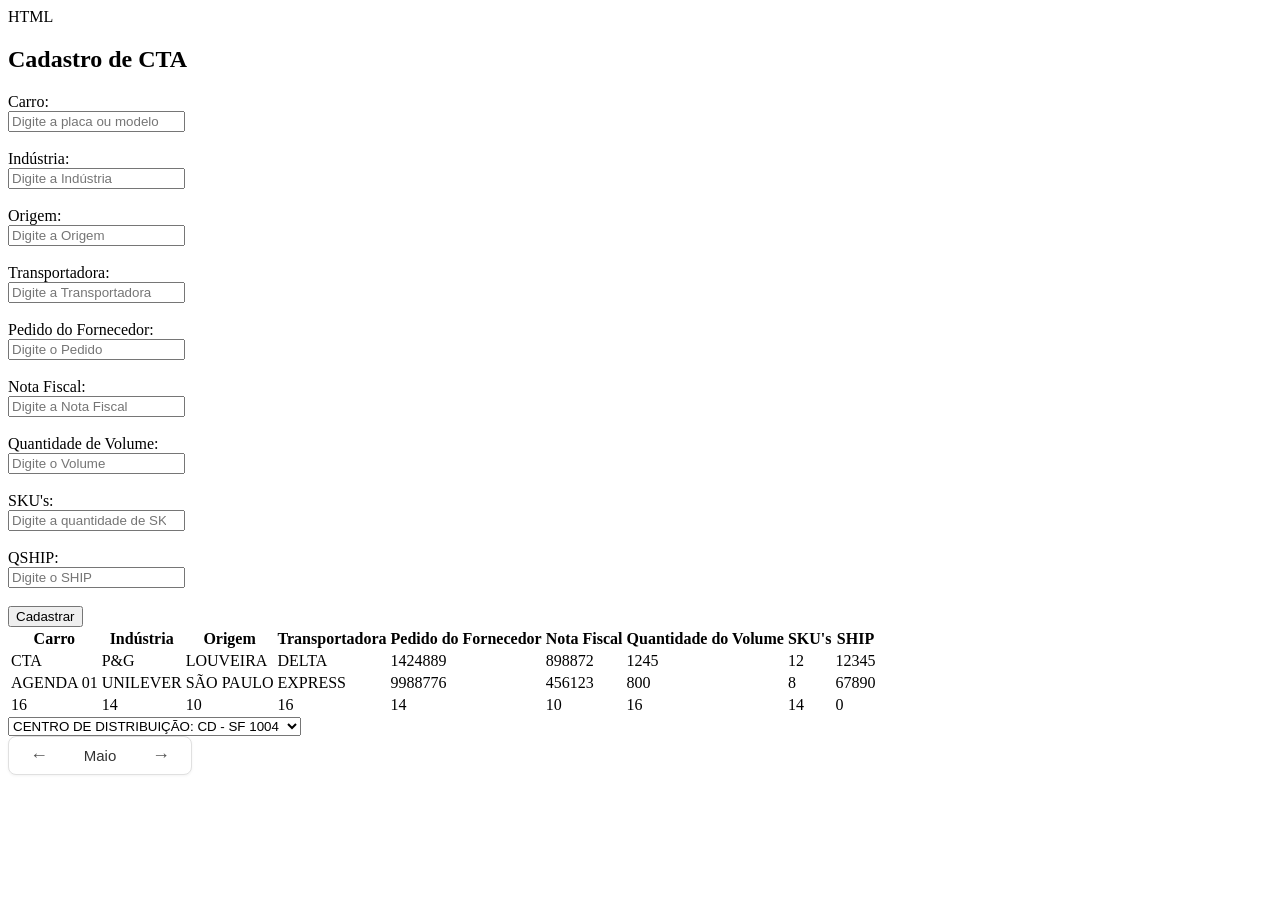
==== sistema-agendamento/Front-end/index.html @ c62ebc42 "Initialize RickSQN-patch-1.08---UP" ====
<!DOCTYPE html>
<html lang="en">
<head>
     <!-- Arquivos externos (CSS, JS) e metadados -->
    <meta charset="UTF-8">
    <meta name="viewport" content="width=device-width, initial-scale=1.0">
    <link rel="style" href="../sistema-agendamento/styles.css">
    <script src="../sistema-agendamento/funcions.js"></script>

    <title>Uniage
    
    </title>

<body>

    <!-- Formulário Para Cadastro de CTA -->
    HTML
    <h2>Cadastro de CTA</h2>

    <form action="/enviar-dados" method="POST">

        <label for="carro">Carro:</label><br>
        <input type="text" id="carro" name="carro" placeholder="Digite a placa ou modelo" required><br><br>

        <label for="industria">Indústria:</label><br>
        <input type="text" id="industria" name="industria" placeholder="Digite a Indústria" required><br><br>

        <label for="origem">Origem:</label><br>
        <input type="text" id="origem" name="origem" placeholder="Digite a Origem" required><br><br>

        <label for="transportadora">Transportadora:</label><br>
        <input type="text" id="transportadora" name="transportadora" placeholder="Digite a Transportadora"
            required><br><br>

        <label for="pfornecedor">Pedido do Fornecedor:</label><br>
        <input type="number" id="pfornecedor" name="pfornecedor" placeholder="Digite o Pedido" required><br><br>

        <label for="nf">Nota Fiscal:</label><br>
        <input type="number" id="nf" name="nf" placeholder="Digite a Nota Fiscal" required><br><br>

        <label for="qvolume">Quantidade de Volume:</label><br>
        <input type="number" id="qvolume" name="qvolume" placeholder="Digite o Volume" required><br><br>

        <label for="sku">SKU's:</label><br>
        <input type="number" id="sku" name="sku" placeholder="Digite a quantidade de SKU" required><br><br>

        <label for="ship">QSHIP:</label><br>
        <input type="number" id="ship" name="ship" placeholder="Digite o SHIP" required><br><br>

        <input type="submit" value="Cadastrar">

    </form>

    <!-- tabela de base para ter o controle de entrada de mercadoria -->
    <table>
        <thead>
            <tr>
                <th>Carro</th>
                <th>Indústria</th>
                <th>Origem</th>
                <th>Transportadora</th>
                <th>Pedido do Fornecedor</th>
                <th>Nota Fiscal</th>
                <th>Quantidade do Volume</th>
                <th>SKU's</th>
                <th>SHIP</th>
            </tr>
        </thead>

        <tbody>
            <!-- 1º Veículo (Entrada) -->
            <tr>
                <td>CTA</td>
                <td>P&G</td>
                <td>LOUVEIRA</td>
                <td>DELTA</td>
                <td>1424889</td>
                <td>898872</td>
                <td>1245</td>
                <td>12</td>
                <td>12345</td>
            </tr>

            <!-- 2º Veículo (Agendamento) -->
            <tr>
                <td>AGENDA 01</td>
                <td>UNILEVER</td>
                <td>SÃO PAULO</td>
                <td>EXPRESS</td>
                <td>9988776</td>
                <td>456123</td>
                <td>800</td>
                <td>8</td>
                <td>67890</td>
            </tr>

            <!-- 3º Veículo (Dados numéricos anteriores) -->
            <tr>
                <td>16</td>
                <td>14</td>
                <td>10</td>
                <td>16</td>
                <td>14</td>
                <td>10</td>
                <td>16</td>
                <td>14</td>
                <td>0</td>
            </tr>
        </tbody>
    </table>
</body>


<!--- input Selection para trocar o CD's : CD SF, ES, RJ 
  * usando a Classe e select com a base de input option não precisar colocar texto e economizar expaço 
  --->

<!-- selection CD --->
<div class="cd-selector-group" style="width: 350px;">
    <select class="cd-select" id="centroDistribuicao" name="centroDistribuicao">
        <option value="SF1004">CENTRO DE DISTRIBUIÇÃO: CD - SF 1004</option>
        <option value="SP2001">CENTRO DE DISTRIBUIÇÃO: CD - SP 2001</option>
        <option value="RJ3005">CENTRO DE DISTRIBUIÇÃO: CD - RJ 3005</option>
        <option value="MG4008">CENTRO DE DISTRIBUIÇÃO: CD - MG 4008</option>
    </select>
</div>

<!-- selection MES --->

<div class="month-selector">
    <button type="button" class="btn-arrow" onclick="mudarMes(-1)">&#8592;</button>
    <span class="month-display" id="textoMes">Maio</span>
    <button type="button" class="btn-arrow" onclick="mudarMes(1)">&#8594;</button>

    <!-- O input real que guarda o valor para o formulário (ex: 5 para Maio) -->
    <input type="hidden" id="inputMes" name="mes_selecionado" value="5">
</div>

<style>
    .month-selector {
        display: inline-flex;
        align-items: center;
        background-color: #ffffff;
        border: 1px solid #e0e0e0;
        border-radius: 8px;
        padding: 8px 16px;
        box-shadow: 0 1px 3px rgba(0, 0, 0, 0.05);
        font-family: 'Segoe UI', Tahoma, Geneva, Verdana, sans-serif;
        width: 150px;
        justify-content: space-between;
    }

    .btn-arrow {
        background: none;
        border: none;
        font-size: 18px;
        color: #555;
        cursor: pointer;
        padding: 0 5px;
        transition: color 0.2s;
    }

    .btn-arrow:hover {
        color: #000;
    }

    .month-display {
        font-size: 15px;
        font-weight: 500;
        color: #333;
        min-width: 80px;
        text-align: center;
        user-select: none;
        /* Evita que o texto seja selecionado ao clicar rápido */
    }
</style>
</head>

<body>


    <script>
        // Lista de todos os meses
        const meses = [
            "Janeiro", "Fevereiro", "Março", "Abril", "Maio", "Junho",
            "Julho", "Agosto", "Setembro", "Outubro", "Novembro", "Dezembro"
        ];

        // Começamos no índice 4 (Maio). Lembrando que Janeiro é 0.
        let indiceAtual = 4;

        function mudarMes(direcao) {
            // Soma ou subtrai a direção (-1 ou +1)
            indiceAtual += direcao;

            // Se passar de Dezembro (11), volta para Janeiro (0)
            if (indiceAtual > 11) {
                indiceAtual = 0;
            }
            // Se voltar antes de Janeiro (0), vai para Dezembro (11)
            else if (indiceAtual < 0) {
                indiceAtual = 11;
            }

            // Atualiza o texto visível na tela
            document.getElementById('textoMes').innerText = meses[indiceAtual];

            // Atualiza o valor do input oculto (índice + 1 para o mês ficar de 1 a 12)
            document.getElementById('inputMes').value = indiceAtual + 1;

            // Opcional: Se você precisar recarregar dados da tela quando o mês mudar,
            // você pode chamar a função aqui. Exemplo: carregarDadosDoMes();
            console.log("Mês selecionado para envio:", document.getElementById('inputMes').value);
        }
    </script>

</html>
<script>
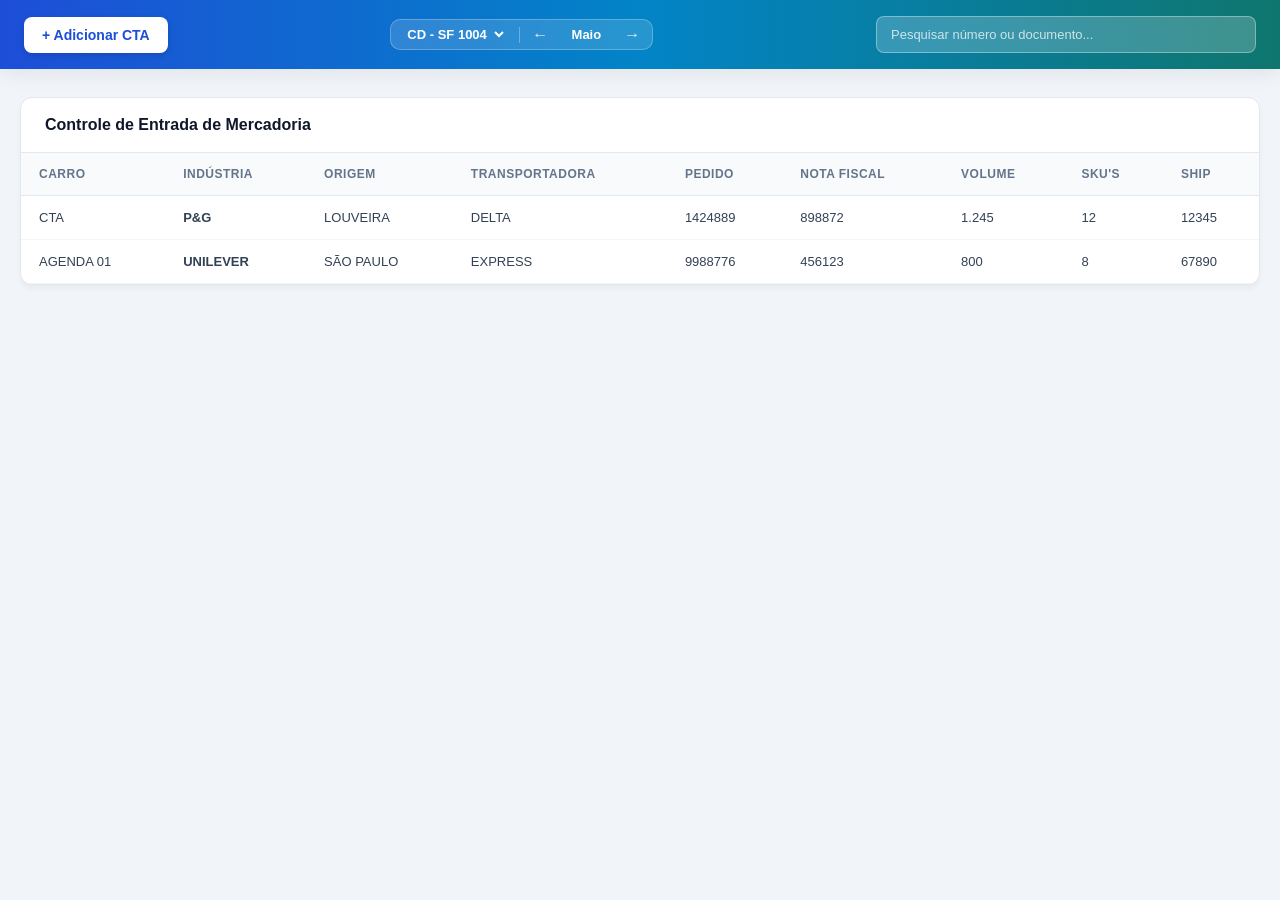
==== commit e0288f0a: "Initialize 1.07" ====
--- a/sistema-agendamento/Front-end/index.html
+++ b/sistema-agendamento/Front-end/index.html
@@ -1,218 +1,134 @@
 <!DOCTYPE html>
-<html lang="en">
+<html lang="pt-BR">
+
 <head>
-     <!-- Arquivos externos (CSS, JS) e metadados -->
     <meta charset="UTF-8">
     <meta name="viewport" content="width=device-width, initial-scale=1.0">
-    <link rel="style" href="../sistema-agendamento/styles.css">
-    <script src="../sistema-agendamento/funcions.js"></script>
+    <title>Uniage - Controle de Entrada</title>
+    <link rel="stylesheet" href="styles.css">
 
-    <title>Uniage
-    
-    </title>
-
-<body>
-
-    <!-- Formulário Para Cadastro de CTA -->
-    HTML
-    <h2>Cadastro de CTA</h2>
-
-    <form action="/enviar-dados" method="POST">
-
-        <label for="carro">Carro:</label><br>
-        <input type="text" id="carro" name="carro" placeholder="Digite a placa ou modelo" required><br><br>
-
-        <label for="industria">Indústria:</label><br>
-        <input type="text" id="industria" name="industria" placeholder="Digite a Indústria" required><br><br>
-
-        <label for="origem">Origem:</label><br>
-        <input type="text" id="origem" name="origem" placeholder="Digite a Origem" required><br><br>
-
-        <label for="transportadora">Transportadora:</label><br>
-        <input type="text" id="transportadora" name="transportadora" placeholder="Digite a Transportadora"
-            required><br><br>
-
-        <label for="pfornecedor">Pedido do Fornecedor:</label><br>
-        <input type="number" id="pfornecedor" name="pfornecedor" placeholder="Digite o Pedido" required><br><br>
-
-        <label for="nf">Nota Fiscal:</label><br>
-        <input type="number" id="nf" name="nf" placeholder="Digite a Nota Fiscal" required><br><br>
-
-        <label for="qvolume">Quantidade de Volume:</label><br>
-        <input type="number" id="qvolume" name="qvolume" placeholder="Digite o Volume" required><br><br>
-
-        <label for="sku">SKU's:</label><br>
-        <input type="number" id="sku" name="sku" placeholder="Digite a quantidade de SKU" required><br><br>
-
-        <label for="ship">QSHIP:</label><br>
-        <input type="number" id="ship" name="ship" placeholder="Digite o SHIP" required><br><br>
-
-        <input type="submit" value="Cadastrar">
-
-    </form>
-
-    <!-- tabela de base para ter o controle de entrada de mercadoria -->
-    <table>
-        <thead>
-            <tr>
-                <th>Carro</th>
-                <th>Indústria</th>
-                <th>Origem</th>
-                <th>Transportadora</th>
-                <th>Pedido do Fornecedor</th>
-                <th>Nota Fiscal</th>
-                <th>Quantidade do Volume</th>
-                <th>SKU's</th>
-                <th>SHIP</th>
-            </tr>
-        </thead>
-
-        <tbody>
-            <!-- 1º Veículo (Entrada) -->
-            <tr>
-                <td>CTA</td>
-                <td>P&G</td>
-                <td>LOUVEIRA</td>
-                <td>DELTA</td>
-                <td>1424889</td>
-                <td>898872</td>
-                <td>1245</td>
-                <td>12</td>
-                <td>12345</td>
-            </tr>
-
-            <!-- 2º Veículo (Agendamento) -->
-            <tr>
-                <td>AGENDA 01</td>
-                <td>UNILEVER</td>
-                <td>SÃO PAULO</td>
-                <td>EXPRESS</td>
-                <td>9988776</td>
-                <td>456123</td>
-                <td>800</td>
-                <td>8</td>
-                <td>67890</td>
-            </tr>
-
-            <!-- 3º Veículo (Dados numéricos anteriores) -->
-            <tr>
-                <td>16</td>
-                <td>14</td>
-                <td>10</td>
-                <td>16</td>
-                <td>14</td>
-                <td>10</td>
-                <td>16</td>
-                <td>14</td>
-                <td>0</td>
-            </tr>
-        </tbody>
-    </table>
-</body>
-
-
-<!--- input Selection para trocar o CD's : CD SF, ES, RJ 
-  * usando a Classe e select com a base de input option não precisar colocar texto e economizar expaço 
-  --->
-
-<!-- selection CD --->
-<div class="cd-selector-group" style="width: 350px;">
-    <select class="cd-select" id="centroDistribuicao" name="centroDistribuicao">
-        <option value="SF1004">CENTRO DE DISTRIBUIÇÃO: CD - SF 1004</option>
-        <option value="SP2001">CENTRO DE DISTRIBUIÇÃO: CD - SP 2001</option>
-        <option value="RJ3005">CENTRO DE DISTRIBUIÇÃO: CD - RJ 3005</option>
-        <option value="MG4008">CENTRO DE DISTRIBUIÇÃO: CD - MG 4008</option>
-    </select>
-</div>
-
-<!-- selection MES --->
-
-<div class="month-selector">
-    <button type="button" class="btn-arrow" onclick="mudarMes(-1)">&#8592;</button>
-    <span class="month-display" id="textoMes">Maio</span>
-    <button type="button" class="btn-arrow" onclick="mudarMes(1)">&#8594;</button>
-
-    <!-- O input real que guarda o valor para o formulário (ex: 5 para Maio) -->
-    <input type="hidden" id="inputMes" name="mes_selecionado" value="5">
-</div>
-
-<style>
-    .month-selector {
-        display: inline-flex;
-        align-items: center;
-        background-color: #ffffff;
-        border: 1px solid #e0e0e0;
-        border-radius: 8px;
-        padding: 8px 16px;
-        box-shadow: 0 1px 3px rgba(0, 0, 0, 0.05);
-        font-family: 'Segoe UI', Tahoma, Geneva, Verdana, sans-serif;
-        width: 150px;
-        justify-content: space-between;
-    }
-
-    .btn-arrow {
-        background: none;
-        border: none;
-        font-size: 18px;
-        color: #555;
-        cursor: pointer;
-        padding: 0 5px;
-        transition: color 0.2s;
-    }
-
-    .btn-arrow:hover {
-        color: #000;
-    }
-
-    .month-display {
-        font-size: 15px;
-        font-weight: 500;
-        color: #333;
-        min-width: 80px;
-        text-align: center;
-        user-select: none;
-        /* Evita que o texto seja selecionado ao clicar rápido */
-    }
-</style>
 </head>
 
 <body>
 
+    <!-- CABEÇALHO -->
+    <header class="app-header">
+        <button id="btn-abrir-cta" class="btn-cta">+ Adicionar CTA</button>
 
-    <script>
-        // Lista de todos os meses
-        const meses = [
-            "Janeiro", "Fevereiro", "Março", "Abril", "Maio", "Junho",
-            "Julho", "Agosto", "Setembro", "Outubro", "Novembro", "Dezembro"
-        ];
+        <div class="header-filters">
+            <select class="cd-select" id="centroDistribuicao" name="centroDistribuicao">
+                <option value="SF1004">CD - SF 1004</option>
+                <option value="SP2001">CD - SP 2001</option>
+                <option value="RJ3005">CD - RJ 3005</option>
+                <option value="MG4008">CD - MG 4008</option>
+            </select>
 
-        // Começamos no índice 4 (Maio). Lembrando que Janeiro é 0.
-        let indiceAtual = 4;
+            <div class="month-selector">
+                <button type="button" class="btn-arrow" onclick="mudarMes(-1)">&#8592;</button>
+                <span class="month-display" id="textoMes">Maio</span>
+                <button type="button" class="btn-arrow" onclick="mudarMes(1)">&#8594;</button>
+                <input type="hidden" id="inputMes" name="mes_selecionado" value="5">
+            </div>
+        </div>
 
-        function mudarMes(direcao) {
-            // Soma ou subtrai a direção (-1 ou +1)
-            indiceAtual += direcao;
+        <div class="busca-container">
+            <input type="text" id="input-busca" placeholder="Pesquisar número ou documento..." autocomplete="off">
+            <ul id="resultado-busca"></ul>
+        </div>
+    </header>
 
-            // Se passar de Dezembro (11), volta para Janeiro (0)
-            if (indiceAtual > 11) {
-                indiceAtual = 0;
-            }
-            // Se voltar antes de Janeiro (0), vai para Dezembro (11)
-            else if (indiceAtual < 0) {
-                indiceAtual = 11;
-            }
+    <!-- TABELA PRINCIPAL -->
+    <main class="main-container">
+        <div class="table-card">
+            <div class="table-header">
+                <h2>Controle de Entrada de Mercadoria</h2>
+            </div>
 
-            // Atualiza o texto visível na tela
-            document.getElementById('textoMes').innerText = meses[indiceAtual];
+            <table>
+                <thead>
+                    <tr>
+                        <th>Carro</th>
+                        <th>Indústria</th>
+                        <th>Origem</th>
+                        <th>Transportadora</th>
+                        <th>Pedido</th>
+                        <th>Nota Fiscal</th>
+                        <th>Volume</th>
+                        <th>SKU's</th>
+                        <th>SHIP</th>
+                    </tr>
+                </thead>
+                <tbody>
+                    <tr>
+                        <td>CTA</td>
+                        <td><strong>P&G</strong></td>
+                        <td>LOUVEIRA</td>
+                        <td>DELTA</td>
+                        <td>1424889</td>
+                        <td>898872</td>
+                        <td>1.245</td>
+                        <td>12</td>
+                        <td>12345</td>
+                    </tr>
+                    <tr>
+                        <td>AGENDA 01</td>
+                        <td><strong>UNILEVER</strong></td>
+                        <td>SÃO PAULO</td>
+                        <td>EXPRESS</td>
+                        <td>9988776</td>
+                        <td>456123</td>
+                        <td>800</td>
+                        <td>8</td>
+                        <td>67890</td>
+                    </tr>
+                </tbody>
+            </table>
+        </div>
+    </main>
 
-            // Atualiza o valor do input oculto (índice + 1 para o mês ficar de 1 a 12)
-            document.getElementById('inputMes').value = indiceAtual + 1;
+    <!-- MODAL DE CADASTRO -->
+    <dialog id="modal-cta">
+        <div class="modal-card">
+            <button type="button" id="btn-fechar-cta" class="btn-fechar" aria-label="Fechar">&times;</button>
+            <h2>Novo Registro de CTA</h2>
 
-            // Opcional: Se você precisar recarregar dados da tela quando o mês mudar,
-            // você pode chamar a função aqui. Exemplo: carregarDadosDoMes();
-            console.log("Mês selecionado para envio:", document.getElementById('inputMes').value);
-        }
-    </script>
+            <form action="/enviar-dados" method="POST">
+                <div class="campo">
+                    <label for="carro">Carro / Placa</label>
+                    <input type="text" id="carro" name="carro" placeholder="Ex: Placa ou Modelo" required>
+                </div>
 
-</html>
-<script>+                <div class="campo">
+                    <label for="industria">Indústria</label>
+                    <input type="text" id="industria" name="industria" placeholder="Nome da indústria" required>
+                </div>
+
+                <div class="campo">
+                    <label for="origem">Origem</label>
+                    <input type="text" id="origem" name="origem" placeholder="Cidade ou base" required>
+                </div>
+
+                <div class="campo">
+                    <label for="transportadora">Transportadora</label>
+                    <input type="text" id="transportadora" name="transportadora" placeholder="Nome da transportadora"
+                        required>
+                </div>
+
+                <div class="campo">
+                    <label for="pfornecedor">Pedido do Fornecedor</label>
+                    <input type="number" id="pfornecedor" name="pfornecedor" placeholder="Ex: 1424889" required>
+                </div>
+
+                <div class="acoes-btn">
+                    <button type="button" id="btn-cancelar" class="btn btn-secundario">Cancelar</button>
+                    <button type="submit" class="btn btn-primario">Salvar</button>
+                </div>
+            </form>
+        </div>
+    </dialog>
+
+    <!-- Script linkado corretamente ao final -->
+    <script src="script1.js"></script>
+</body>
+
+</html>
--- a/sistema-agendamento/Front-end/styles.css
+++ b/sistema-agendamento/Front-end/styles.css
@@ -0,0 +1,287 @@
+/* 1. RESET E TIPOGRAFIA */
+* {
+  box-sizing: border-box;
+  margin: 0;
+  padding: 0;
+  font-family: -apple-system, BlinkMacSystemFont, "Segoe UI", Roboto, Helvetica, Arial, sans-serif;
+}
+
+body {
+  background-color: #f1f5f9;
+  color: #1e293b;
+  padding-bottom: 60px;
+}
+
+/* 2. CABEÇALHO SUPERIOR */
+.app-header {
+  background: linear-gradient(90deg, #1d4ed8 0%, #0284c7 50%, #0f766e 100%);
+  padding: 16px 24px;
+  display: flex;
+  align-items: center;
+  justify-content: space-between;
+  gap: 16px;
+  box-shadow: 0 4px 20px rgba(0, 0, 0, 0.08);
+  flex-wrap: wrap;
+}
+
+.btn-cta {
+  background-color: #ffffff;
+  color: #1d4ed8;
+  border: none;
+  padding: 10px 18px;
+  font-size: 14px;
+  font-weight: 700;
+  border-radius: 8px;
+  cursor: pointer;
+  box-shadow: 0 2px 6px rgba(0, 0, 0, 0.15);
+  transition: background 0.2s ease, transform 0.1s ease;
+  white-space: nowrap;
+}
+
+.btn-cta:hover {
+  background-color: #f8fafc;
+  transform: translateY(-1px);
+}
+
+/* Filtros: Centro de Distribuição & Mês */
+.header-filters {
+  display: flex;
+  align-items: center;
+  gap: 12px;
+  background: rgba(255, 255, 255, 0.15);
+  border: 1px solid rgba(255, 255, 255, 0.25);
+  padding: 6px 12px;
+  border-radius: 10px;
+  backdrop-filter: blur(6px);
+}
+
+.cd-select {
+  background: transparent;
+  border: none;
+  color: #ffffff;
+  font-size: 13px;
+  font-weight: 600;
+  outline: none;
+  cursor: pointer;
+}
+
+.cd-select option {
+  color: #0f172a;
+  background-color: #ffffff;
+}
+
+.month-selector {
+  display: flex;
+  align-items: center;
+  gap: 8px;
+  border-left: 1px solid rgba(255, 255, 255, 0.3);
+  padding-left: 12px;
+}
+
+.btn-arrow {
+  background: none;
+  border: none;
+  color: #ffffff;
+  font-size: 16px;
+  cursor: pointer;
+  line-height: 1;
+  opacity: 0.85;
+}
+
+.btn-arrow:hover {
+  opacity: 1;
+}
+
+.month-display {
+  color: #ffffff;
+  font-size: 13px;
+  font-weight: 600;
+  min-width: 60px;
+  text-align: center;
+}
+
+/* Busca */
+.busca-container {
+  position: relative;
+  flex: 1;
+  max-width: 380px;
+  min-width: 260px;
+}
+
+#input-busca {
+  width: 100%;
+  padding: 10px 14px;
+  background: rgba(255, 255, 255, 0.2);
+  border: 1px solid rgba(255, 255, 255, 0.35);
+  border-radius: 8px;
+  color: #ffffff;
+  font-size: 13px;
+  outline: none;
+}
+
+#input-busca::placeholder {
+  color: rgba(255, 255, 255, 0.75);
+}
+
+#input-busca:focus {
+  background: rgba(255, 255, 255, 0.28);
+  border-color: #ffffff;
+}
+
+#resultado-busca {
+  position: absolute;
+  top: calc(100% + 6px);
+  left: 0;
+  right: 0;
+  background: #ffffff;
+  list-style: none;
+  border-radius: 8px;
+  box-shadow: 0 10px 25px rgba(0, 0, 0, 0.15);
+  border: 1px solid #e2e8f0;
+  z-index: 50;
+  max-height: 200px;
+  overflow-y: auto;
+  display: none;
+}
+
+/* 3. TABELA */
+.main-container {
+  max-width: 1280px;
+  margin: 28px auto;
+  padding: 0 20px;
+}
+
+.table-card {
+  background: #ffffff;
+  border-radius: 12px;
+  border: 1px solid #e2e8f0;
+  box-shadow: 0 4px 6px -1px rgba(0, 0, 0, 0.05);
+  overflow-x: auto;
+}
+
+.table-header {
+  padding: 18px 24px;
+  border-bottom: 1px solid #e2e8f0;
+}
+
+.table-header h2 {
+  font-size: 16px;
+  font-weight: 700;
+  color: #0f172a;
+}
+
+table {
+  width: 100%;
+  border-collapse: collapse;
+  text-align: left;
+}
+
+th {
+  background-color: #f8fafc;
+  padding: 14px 18px;
+  font-size: 12px;
+  font-weight: 700;
+  color: #64748b;
+  text-transform: uppercase;
+  letter-spacing: 0.5px;
+  border-bottom: 1px solid #e2e8f0;
+}
+
+td {
+  padding: 14px 18px;
+  font-size: 13px;
+  color: #334155;
+  border-bottom: 1px solid #f1f5f9;
+}
+
+tbody tr:hover {
+  background-color: #f8fafc;
+}
+
+/* 4. MODAL DIALOG */
+dialog {
+  border: none;
+  border-radius: 12px;
+  padding: 0;
+  margin: auto;
+  background: transparent;
+  outline: none;
+}
+
+dialog::backdrop {
+  background: rgba(15, 23, 42, 0.45);
+  backdrop-filter: blur(4px);
+}
+
+.modal-card {
+  background-color: #ffffff;
+  width: 100vw;
+  max-width: 440px;
+  padding: 28px;
+  border-radius: 12px;
+  box-shadow: 0 20px 25px -5px rgba(0, 0, 0, 0.1);
+  position: relative;
+}
+
+.btn-fechar {
+  position: absolute;
+  top: 16px;
+  right: 18px;
+  background: none;
+  border: none;
+  font-size: 22px;
+  color: #94a3b8;
+  cursor: pointer;
+}
+
+.modal-card h2 {
+  font-size: 18px;
+  color: #0f172a;
+  margin-bottom: 20px;
+}
+
+.campo {
+  display: flex;
+  flex-direction: column;
+  gap: 5px;
+  margin-bottom: 14px;
+}
+
+.campo label {
+  font-size: 13px;
+  font-weight: 600;
+  color: #475569;
+}
+
+.campo input {
+  padding: 9px 12px;
+  border: 1.5px solid #cbd5e1;
+  border-radius: 6px;
+  font-size: 14px;
+  outline: none;
+}
+
+.campo input:focus {
+  border-color: #2563eb;
+}
+
+.acoes-btn {
+  display: flex;
+  gap: 10px;
+  margin-top: 20px;
+}
+
+.btn {
+  flex: 1;
+  padding: 10px;
+  border-radius: 6px;
+  font-size: 14px;
+  font-weight: 600;
+  cursor: pointer;
+  border: none;
+}
+
+.btn-primario { background: #2563eb; color: #fff; }
+.btn-primario:hover { background: #1d4ed8; }
+.btn-secundario { background: #f1f5f9; color: #475569; border: 1px solid #cbd5e1; }
+.btn-secundario:hover { background: #e2e8f0; }
